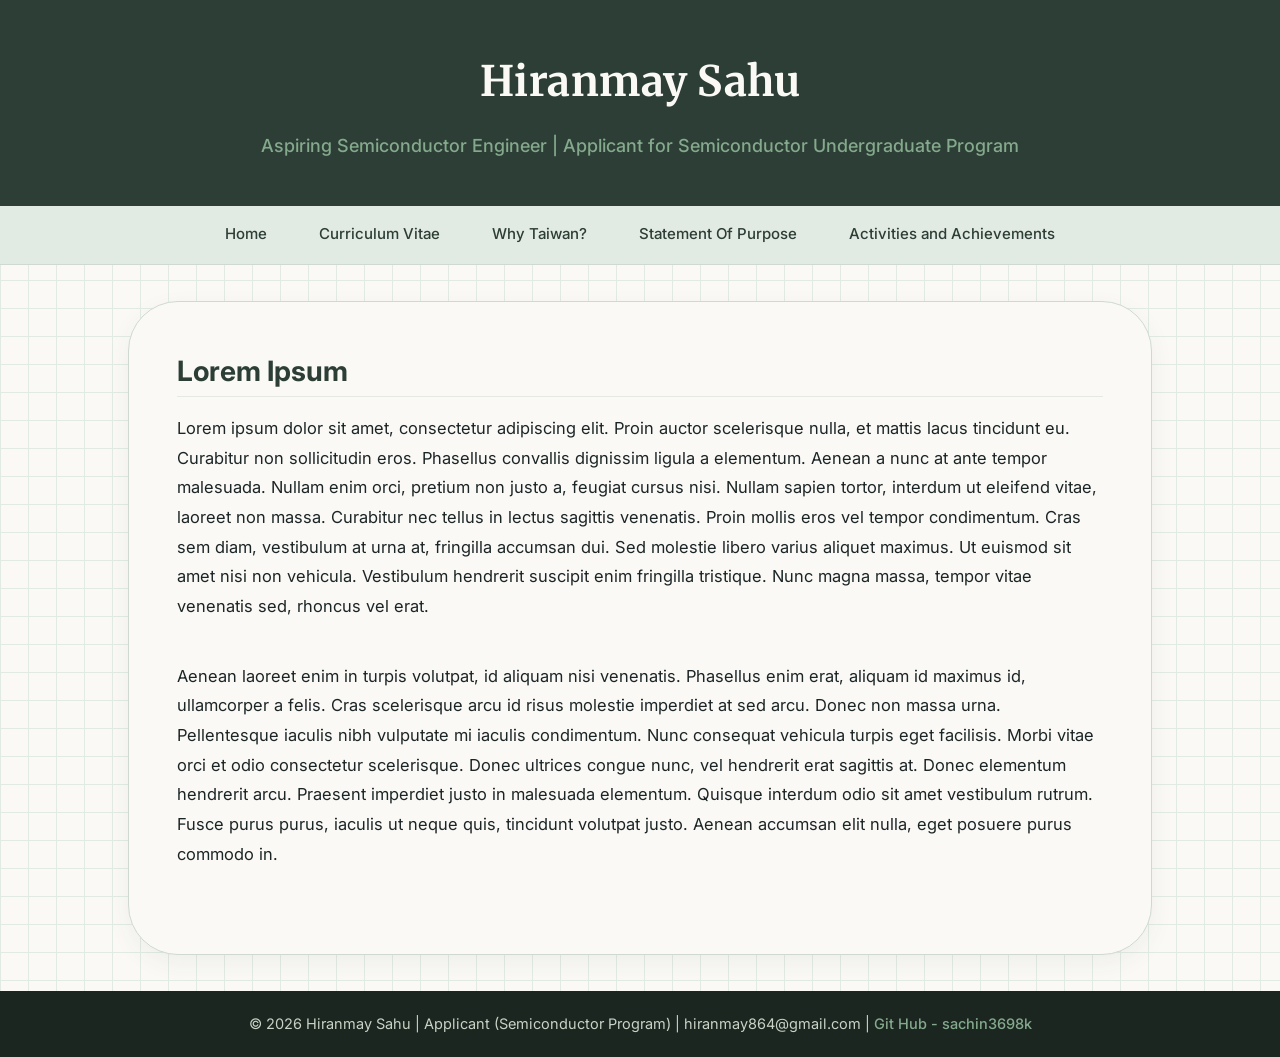
==== public/index.html @ 731693c4 "final draft" ====
<!DOCTYPE html>
<html lang="en">
<head>
<title>Hiranmay Sahu</title>
<meta charset="utf-8">
<link rel="icon" type="image/x-icon" href="android-chrome-512x512-removebg-preview.png">
<meta name="viewport" content="width=device-width, initial-scale=1">
<link rel="stylesheet" href="design.css">
</head>
<body>

<div class="header">

  <h1>Hiranmay Sahu</h1>
  <p>Aspiring Semiconductor Engineer | Applicant for Semiconductor Undergraduate Program</p>

</div>


<div class="topnav">

  <a href="https://hiranmay-sahu.tech/">Home</a>
  <a href="cv.html">Curriculum Vitae</a>
  <a href="wtaiwan.html">Why Taiwan?</a>
  <a href="sop.html">Statement Of Purpose</a>
  <a href="acheivements.html">Activities and Achievements</a>

</div>

    
<div class="row">
 <div class="column middle">

    <h2>Lorem Ipsum</h2>
    <p>Lorem ipsum dolor sit amet, consectetur adipiscing elit. Proin auctor scelerisque nulla, et mattis lacus tincidunt eu. Curabitur non sollicitudin eros. Phasellus convallis dignissim ligula a elementum. Aenean a nunc at ante tempor malesuada. Nullam enim orci, pretium non justo a, feugiat cursus nisi. Nullam sapien tortor, interdum ut eleifend vitae, laoreet non massa. Curabitur nec tellus in lectus sagittis venenatis. Proin mollis eros vel tempor condimentum. Cras sem diam, vestibulum at urna at, fringilla accumsan dui. Sed molestie libero varius aliquet maximus. Ut euismod sit amet nisi non vehicula. Vestibulum hendrerit suscipit enim fringilla tristique. Nunc magna massa, tempor vitae venenatis sed, rhoncus vel erat.</p>
      <p>Aenean laoreet enim in turpis volutpat, id aliquam nisi venenatis. Phasellus enim erat, aliquam id maximus id, ullamcorper a felis. Cras scelerisque arcu id risus molestie imperdiet at sed arcu. Donec non massa urna. Pellentesque iaculis nibh vulputate mi iaculis condimentum. Nunc consequat vehicula turpis eget facilisis. Morbi vitae orci et odio consectetur scelerisque. Donec ultrices congue nunc, vel hendrerit erat sagittis at. Donec elementum hendrerit arcu. Praesent imperdiet justo in malesuada elementum. Quisque interdum odio sit amet vestibulum rutrum. Fusce purus purus, iaculis ut neque quis, tincidunt volutpat justo. Aenean accumsan elit nulla, eget posuere purus commodo in.</p>
 
  </div>
</div>

<div class="footer">
  <p>© 2026 Hiranmay Sahu | Applicant (Semiconductor Program) | hiranmay864@gmail.com | <a href="https://github.com/sachin3698k">Git Hub - sachin3698k</a></p>
</div>
  
</body>
</html>
---- public/design.css ----
@import url('https://fonts.googleapis.com/css2?family=Inter:wght@400;500;600&family=Merriweather:wght@700&display=swap');

* {
  box-sizing: border-box;
}

body {
  margin: 0;
  background-color: #FAF9F6;
  color: #1C2526;
  font-family: 'Inter', sans-serif;
  line-height: 1.8;
  display: flex;
  flex-direction: column;
  min-height: 100vh;
  background-image: 
    linear-gradient(to right, #E2EAE4 1px, transparent 1px),
    linear-gradient(to bottom, #E2EAE4 1px, transparent 1px);
  background-size: 28px 28px;
}
/* Header */
.header {
  background-color: #2C3E35;
  padding: 44px 20px;
  text-align: center;
}

.header h1 {
  font-family: 'Merriweather', serif;
  font-size: 42px;
  color: #FAF9F6;
  margin: 0 0 10px 0;
  letter-spacing: 0.5px;
}

.header p {
  font-size: 18px;
  color: #84A98C;
  margin: 0;
  font-weight: 500;
}

/* Navigation Bar */
.topnav {
  background-color: #E2EAE4;
  border-bottom: 1px solid #CFD9D2;
  display: flex;
  justify-content: center; /* Centers links under your header */
  flex-wrap: wrap;
  gap: 12px;
  padding: 0 20px;
}

/* Navigation Links */
.topnav a {
  display: block;
  color: #2C3E35;
  text-align: center;
  padding: 14px 20px;
  text-decoration: none;
  font-weight: 500;
  font-size: 15px;
  border-bottom: 3px solid transparent;
  transition: all 0.2s ease;
}

/* Hover */
.topnav a:hover,
.topnav a.active {
  background-color: #52796F;
  color: #FAF9F6; /* Crisp off-white text for high contrast on hover */
}

/* Row Container */
.row {
  flex: 1;
  width: 100%;
}

/* Column */
.column.middle {
  width: 80%;
  max-width: 1200px;
  margin: 36px auto;
  padding: 44px 48px;
  background-color: #FAF9F6; /* Solid Alabaster card over the grid */
  border: 1px solid #CFD9D2;
  border-radius: 50px;
  box-shadow: 0 8px 24px rgba(44, 62, 53, 0.06);
}

.column.middle h2 {
  color: #2C3E35;
  font-size: 28px;
  margin-top: 0;
  margin-bottom: 0px;
  padding-bottom: 0px;
  border-bottom: 1px solid #E6E8E3;
}

.column.middle p {
  color: #1C2526;
  text-align: left;
  font-size: 16.5px;
  margin-bottom: 40px;
}

.media-row {
  display: flex;
  align-items: center;
  justify-content: space-between;
  gap: 30px;
  margin: 24px 0;
}

.media-text {
  flex: 1;
  text-align: left;
}

.media-image img {
  width: 300px;
  max-width: 100%;
  height: auto;
  border-radius: 6px;
  display: block;
}

/* mobile screens */
@media (max-width: 650px) {
  .media-row {
    flex-direction: column;
    text-align: center;
  }
}

.cvpaper {
  max-width: 960px;
  margin: 0 auto;
  background-color: #FFFFFF;
  padding: 56px 64px;
  border: 1px solid #CFD9D2;
  border-radius: 8px;
  box-shadow: 0 6px 20px rgba(0, 0, 0, 0.06);
}

/* Heading */
.cvtitle {
  text-align: center;
  font-size: 32px;
  margin-top: 0;
  margin-bottom: 40px;
  color: #2C3E35;
  text-decoration: underline;
  text-underline-offset: 8px;
}

.passportphoto {
  float: right;
  width: 135px;
  height: 170px;
  border: 2px solid #2C3E35;
  padding: 4px;
  background-color: #FAF9F6;
  margin-left: 24px;
  margin-bottom: 12px;
}

.passportphoto img {
  width: 100%;
  height: 100%;
  object-fit: cover; /* Crops photo neatly without stretching */
  display: block;
}

/* Personals */
.personalinfo p {
  margin: 16px 0;
  font-size: 17px;
}

.underline {
  text-decoration: underline;
}

/* Section Spacing */
.section {
  margin-top: 36px;
}

.sectionheading,
.sectionlabel {
  font-size: 18px;
  font-weight: 700;
  color: #2C3E35;
  margin-bottom: 16px;
}

/* Edu Qualification */
.edutable {
  width: 100%;
  border-collapse: collapse;
  margin-top: 16px;
  margin-bottom: 16px;
  font-size: 16px;
  border: 2px solid #2C3E35;
}

.edutable th,
.edutable td {
  border: 2px solid #2C3E35;
  padding: 18px 24px;
  text-align: left;
}

.edutable th {
  background-color: #E2EAE4;
  color: #2C3E35;
  font-weight: 700;
  font-size: 16.5px;
  letter-spacing: 0.3px;
}

.edutable th:nth-child(4),
.edutable td:nth-child(4),
.edutable th:nth-child(5),
.edutable td:nth-child(5) {
  text-align: center;
}

.edutable tr:nth-child(even) {
  background-color: #FAF9F6;
}

/* Language, Certification, Declaration */
.inlinesection {
  display: flex;
  flex-wrap: wrap;
  gap: 12px;
  align-items: baseline;
  font-size: 17px;
}

.inlinelistsection {
  display: flex;
  align-items: flex-start;
  gap: 18px;
  font-size: 17px;
}

.romanlist {
  margin: 0;
  padding-left: 24px;
}

.romanlist li {
  margin-bottom: 12px;
  padding-left: 6px;
}

/* Date & Place */
.cvsignoff {
  margin-top: 48px;
  text-align: right;
  font-size: 17px;
}

.cvsignoff p {
  margin: 8px 0;
}

/* adj smaller screens */
@media (max-width: 700px) {
  .cvpaper {
    padding: 30px 20px;
  }

  .inlinelistsection {
    flex-direction: column;
    gap: 8px;
  }

  .edutable {
    display: block;
    overflow-x: auto;
  }
}

/* Footer */
.footer {
  background-color: #1B2621;
  padding: 20px;
  text-align: center;
}

.footer p {
  color: #CAD2C5;
  text-align: center;
  margin: 0;
  font-size: 14.5px;
}

.footer a {
  color: #84A98C;
  text-decoration: none;
  font-weight: 500;
}

.footer a:hover {
  text-decoration: underline;
  color: #FAF9F6;
}
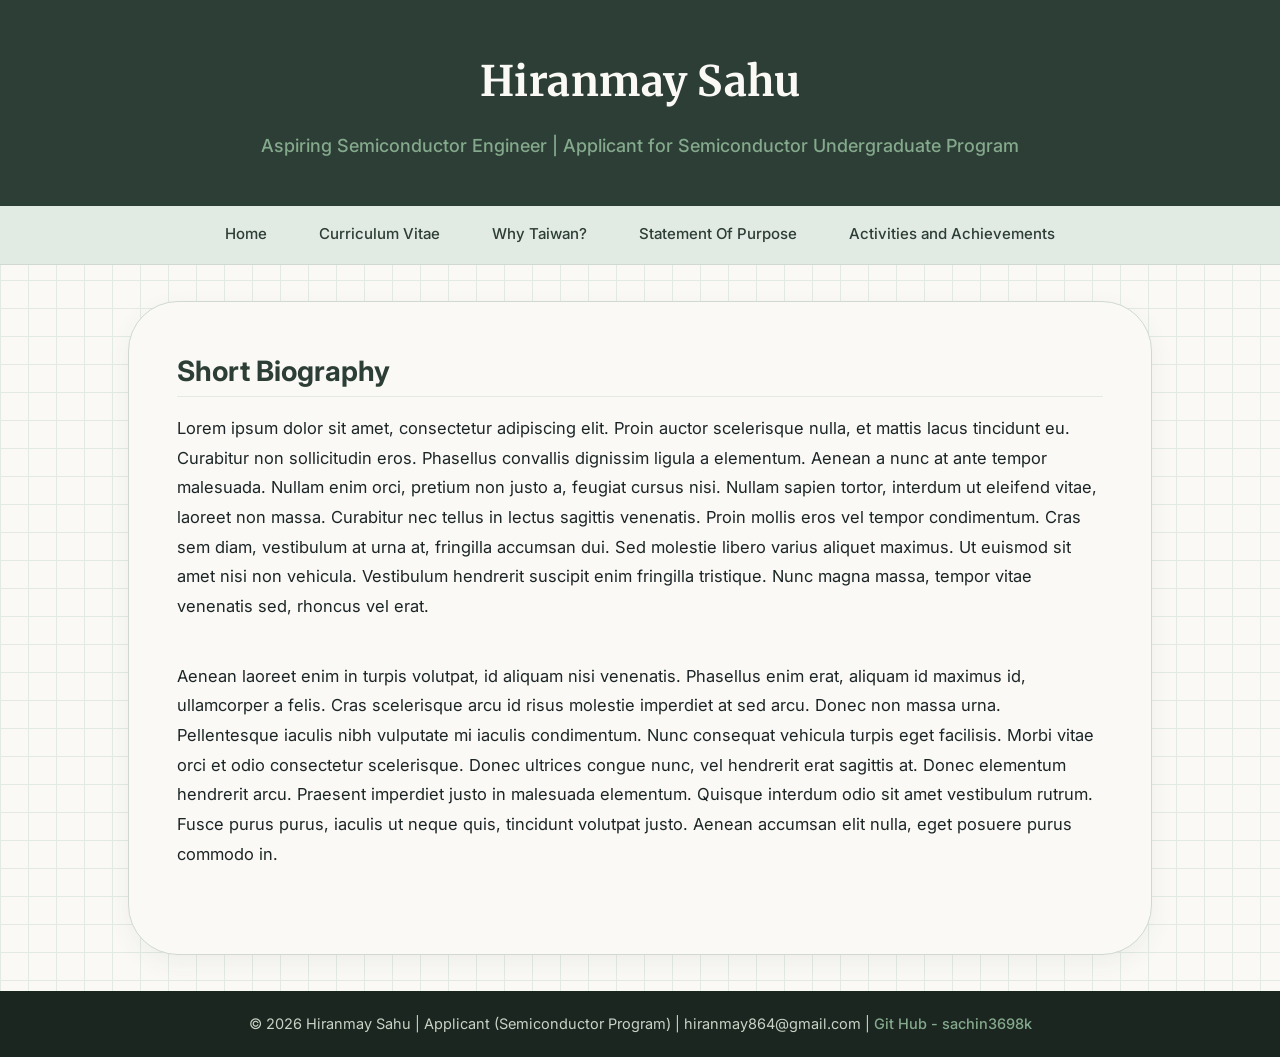
==== commit 5f57b766: "final" ====
--- a/public/index.html
+++ b/public/index.html
@@ -31,7 +31,7 @@
 <div class="row">
  <div class="column middle">
 
-    <h2>Lorem Ipsum</h2>
+    <h2>Short Biography</h2>
     <p>Lorem ipsum dolor sit amet, consectetur adipiscing elit. Proin auctor scelerisque nulla, et mattis lacus tincidunt eu. Curabitur non sollicitudin eros. Phasellus convallis dignissim ligula a elementum. Aenean a nunc at ante tempor malesuada. Nullam enim orci, pretium non justo a, feugiat cursus nisi. Nullam sapien tortor, interdum ut eleifend vitae, laoreet non massa. Curabitur nec tellus in lectus sagittis venenatis. Proin mollis eros vel tempor condimentum. Cras sem diam, vestibulum at urna at, fringilla accumsan dui. Sed molestie libero varius aliquet maximus. Ut euismod sit amet nisi non vehicula. Vestibulum hendrerit suscipit enim fringilla tristique. Nunc magna massa, tempor vitae venenatis sed, rhoncus vel erat.</p>
       <p>Aenean laoreet enim in turpis volutpat, id aliquam nisi venenatis. Phasellus enim erat, aliquam id maximus id, ullamcorper a felis. Cras scelerisque arcu id risus molestie imperdiet at sed arcu. Donec non massa urna. Pellentesque iaculis nibh vulputate mi iaculis condimentum. Nunc consequat vehicula turpis eget facilisis. Morbi vitae orci et odio consectetur scelerisque. Donec ultrices congue nunc, vel hendrerit erat sagittis at. Donec elementum hendrerit arcu. Praesent imperdiet justo in malesuada elementum. Quisque interdum odio sit amet vestibulum rutrum. Fusce purus purus, iaculis ut neque quis, tincidunt volutpat justo. Aenean accumsan elit nulla, eget posuere purus commodo in.</p>
  
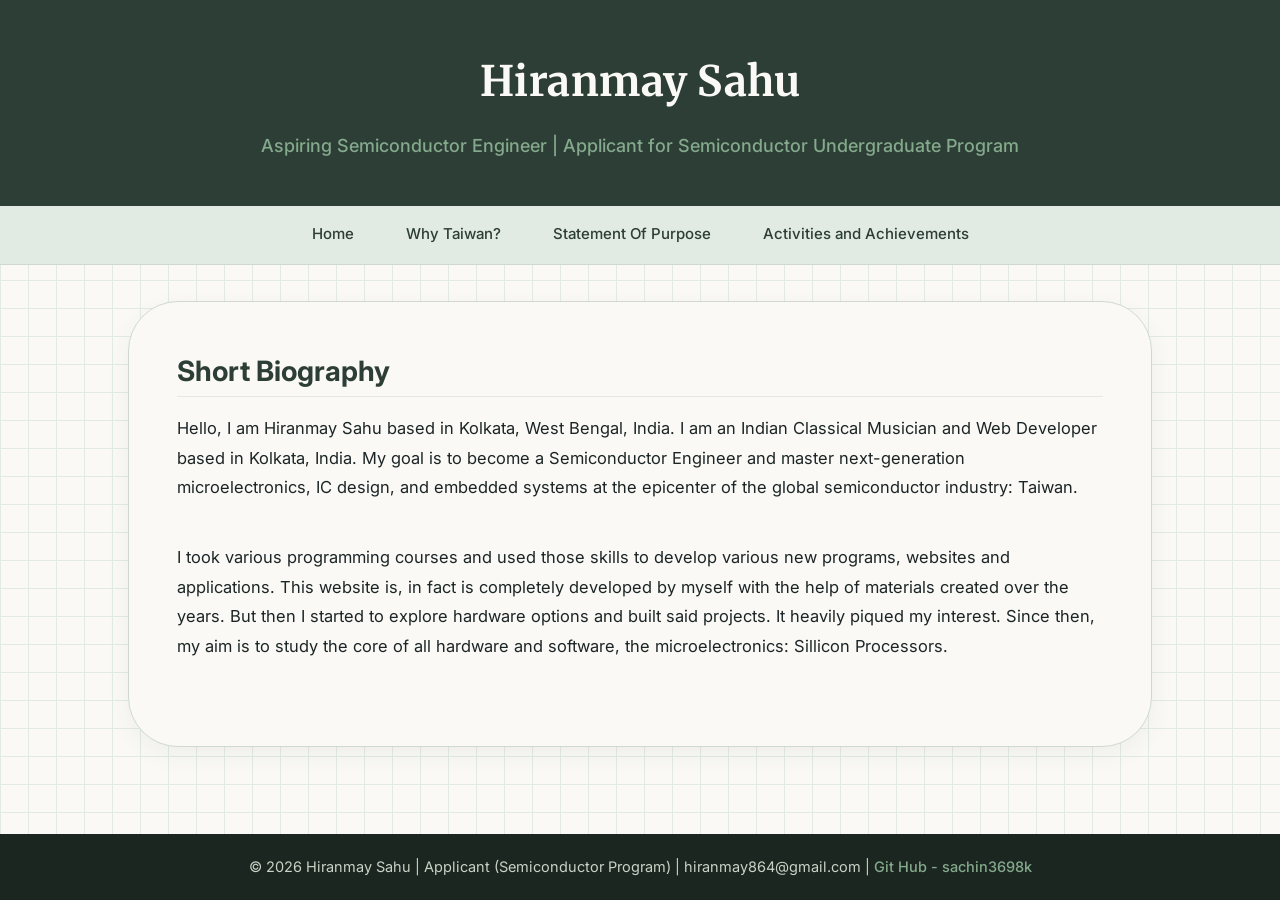
==== commit 94c7a9cd: "check" ====
--- a/public/index.html
+++ b/public/index.html
@@ -3,7 +3,7 @@
 <head>
 <title>Hiranmay Sahu</title>
 <meta charset="utf-8">
-<link rel="icon" type="image/x-icon" href="android-chrome-512x512-removebg-preview.png">
+<link rel="icon" type="image/x-icon" href="pics/android-chrome-512x512-removebg-preview.png">
 <meta name="viewport" content="width=device-width, initial-scale=1">
 <link rel="stylesheet" href="design.css">
 </head>
@@ -20,7 +20,7 @@
 <div class="topnav">
 
   <a href="https://hiranmay-sahu.tech/">Home</a>
-  <a href="cv.html">Curriculum Vitae</a>
+  <!-- <a href="cv.html">Curriculum Vitae</a> -->
   <a href="wtaiwan.html">Why Taiwan?</a>
   <a href="sop.html">Statement Of Purpose</a>
   <a href="acheivements.html">Activities and Achievements</a>
@@ -32,8 +32,9 @@
  <div class="column middle">
 
     <h2>Short Biography</h2>
-    <p>Lorem ipsum dolor sit amet, consectetur adipiscing elit. Proin auctor scelerisque nulla, et mattis lacus tincidunt eu. Curabitur non sollicitudin eros. Phasellus convallis dignissim ligula a elementum. Aenean a nunc at ante tempor malesuada. Nullam enim orci, pretium non justo a, feugiat cursus nisi. Nullam sapien tortor, interdum ut eleifend vitae, laoreet non massa. Curabitur nec tellus in lectus sagittis venenatis. Proin mollis eros vel tempor condimentum. Cras sem diam, vestibulum at urna at, fringilla accumsan dui. Sed molestie libero varius aliquet maximus. Ut euismod sit amet nisi non vehicula. Vestibulum hendrerit suscipit enim fringilla tristique. Nunc magna massa, tempor vitae venenatis sed, rhoncus vel erat.</p>
-      <p>Aenean laoreet enim in turpis volutpat, id aliquam nisi venenatis. Phasellus enim erat, aliquam id maximus id, ullamcorper a felis. Cras scelerisque arcu id risus molestie imperdiet at sed arcu. Donec non massa urna. Pellentesque iaculis nibh vulputate mi iaculis condimentum. Nunc consequat vehicula turpis eget facilisis. Morbi vitae orci et odio consectetur scelerisque. Donec ultrices congue nunc, vel hendrerit erat sagittis at. Donec elementum hendrerit arcu. Praesent imperdiet justo in malesuada elementum. Quisque interdum odio sit amet vestibulum rutrum. Fusce purus purus, iaculis ut neque quis, tincidunt volutpat justo. Aenean accumsan elit nulla, eget posuere purus commodo in.</p>
+    <p>Hello, I am Hiranmay Sahu based in Kolkata, West Bengal, India. I am an Indian Classical Musician and Web Developer based in Kolkata, India. My goal is to become a Semiconductor Engineer and master next-generation microelectronics, IC design, and embedded systems at the epicenter of the global semiconductor industry: Taiwan.</p>
+    
+    <p>I took various programming courses and used those skills to develop various new programs, websites and applications. This website is, in fact is completely developed by myself with the help of materials created over the years. But then I started to explore hardware options and built said projects. It heavily piqued my interest. Since then, my aim is to study the core of all hardware and software, the microelectronics: Sillicon Processors.</p>
  
   </div>
 </div>
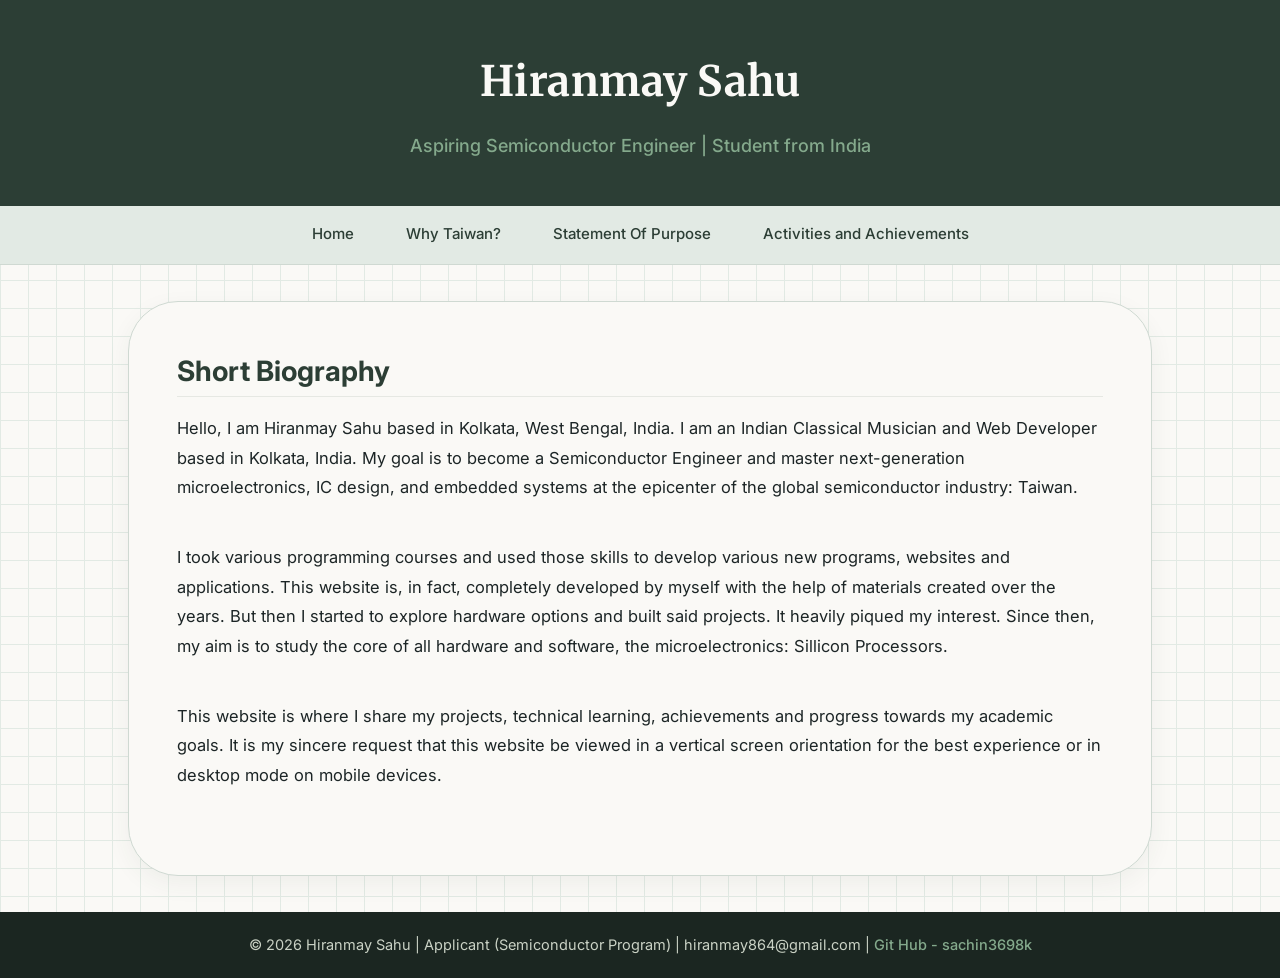
==== commit 474ddd7b: "deploy" ====
--- a/public/index.html
+++ b/public/index.html
@@ -12,7 +12,7 @@
 <div class="header">
 
   <h1>Hiranmay Sahu</h1>
-  <p>Aspiring Semiconductor Engineer | Applicant for Semiconductor Undergraduate Program</p>
+  <p>Aspiring Semiconductor Engineer | Student from India</p>
 
 </div>
 
@@ -34,8 +34,10 @@
     <h2>Short Biography</h2>
     <p>Hello, I am Hiranmay Sahu based in Kolkata, West Bengal, India. I am an Indian Classical Musician and Web Developer based in Kolkata, India. My goal is to become a Semiconductor Engineer and master next-generation microelectronics, IC design, and embedded systems at the epicenter of the global semiconductor industry: Taiwan.</p>
     
-    <p>I took various programming courses and used those skills to develop various new programs, websites and applications. This website is, in fact is completely developed by myself with the help of materials created over the years. But then I started to explore hardware options and built said projects. It heavily piqued my interest. Since then, my aim is to study the core of all hardware and software, the microelectronics: Sillicon Processors.</p>
+    <p>I took various programming courses and used those skills to develop various new programs, websites and applications. This website is, in fact, completely developed by myself with the help of materials created over the years. But then I started to explore hardware options and built said projects. It heavily piqued my interest. Since then, my aim is to study the core of all hardware and software, the microelectronics: Sillicon Processors.</p>
  
+    <p>This website is where I share my projects, technical learning, achievements and progress towards my academic goals. It is my sincere request that this website be viewed in a vertical screen orientation for the best experience or in desktop mode on mobile devices.</p>
+
   </div>
 </div>
 
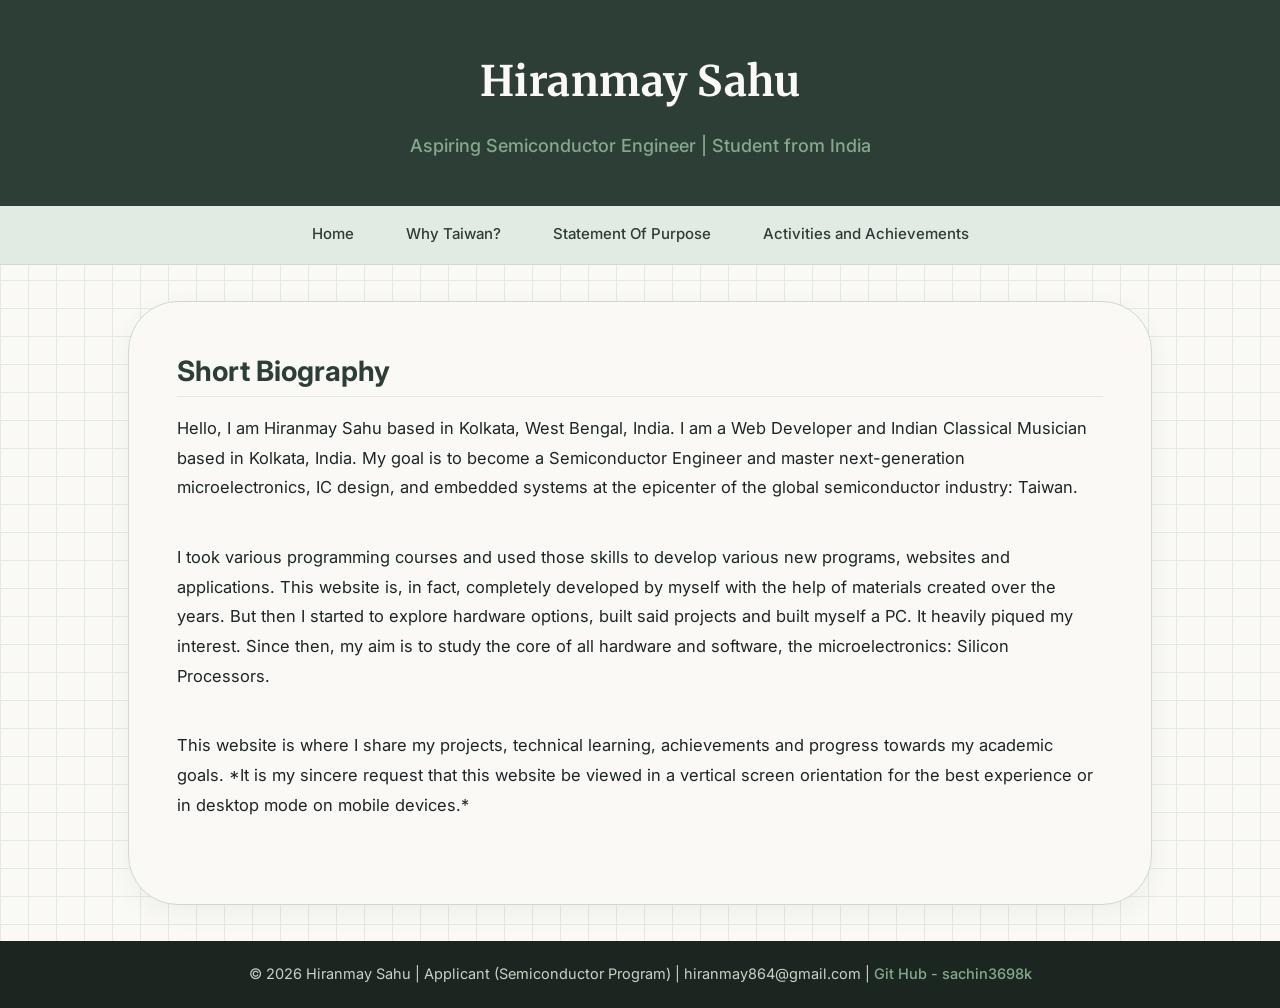
==== commit 1b2a216b: "done" ====
--- a/public/index.html
+++ b/public/index.html
@@ -32,15 +32,15 @@
  <div class="column middle">
 
     <h2>Short Biography</h2>
-    <p>Hello, I am Hiranmay Sahu based in Kolkata, West Bengal, India. I am an Indian Classical Musician and Web Developer based in Kolkata, India. My goal is to become a Semiconductor Engineer and master next-generation microelectronics, IC design, and embedded systems at the epicenter of the global semiconductor industry: Taiwan.</p>
+    <p>Hello, I am Hiranmay Sahu based in Kolkata, West Bengal, India. I am a Web Developer and Indian Classical Musician based in Kolkata, India. My goal is to become a Semiconductor Engineer and master next-generation microelectronics, IC design, and embedded systems at the epicenter of the global semiconductor industry: Taiwan.</p>
     
-    <p>I took various programming courses and used those skills to develop various new programs, websites and applications. This website is, in fact, completely developed by myself with the help of materials created over the years. But then I started to explore hardware options and built said projects. It heavily piqued my interest. Since then, my aim is to study the core of all hardware and software, the microelectronics: Sillicon Processors.</p>
+    <p>I took various programming courses and used those skills to develop various new programs, websites and applications. This website is, in fact, completely developed by myself with the help of materials created over the years. But then I started to explore hardware options, built said projects and built myself a PC. It heavily piqued my interest. Since then, my aim is to study the core of all hardware and software, the microelectronics: Silicon Processors.</p>
  
-    <p>This website is where I share my projects, technical learning, achievements and progress towards my academic goals. It is my sincere request that this website be viewed in a vertical screen orientation for the best experience or in desktop mode on mobile devices.</p>
+    <p>This website is where I share my projects, technical learning, achievements and progress towards my academic goals. *It is my sincere request that this website be viewed in a vertical screen orientation for the best experience or in desktop mode on mobile devices.*</p>
 
   </div>
 </div>
-
+  
 <div class="footer">
   <p>© 2026 Hiranmay Sahu | Applicant (Semiconductor Program) | hiranmay864@gmail.com | <a href="https://github.com/sachin3698k">Git Hub - sachin3698k</a></p>
 </div>
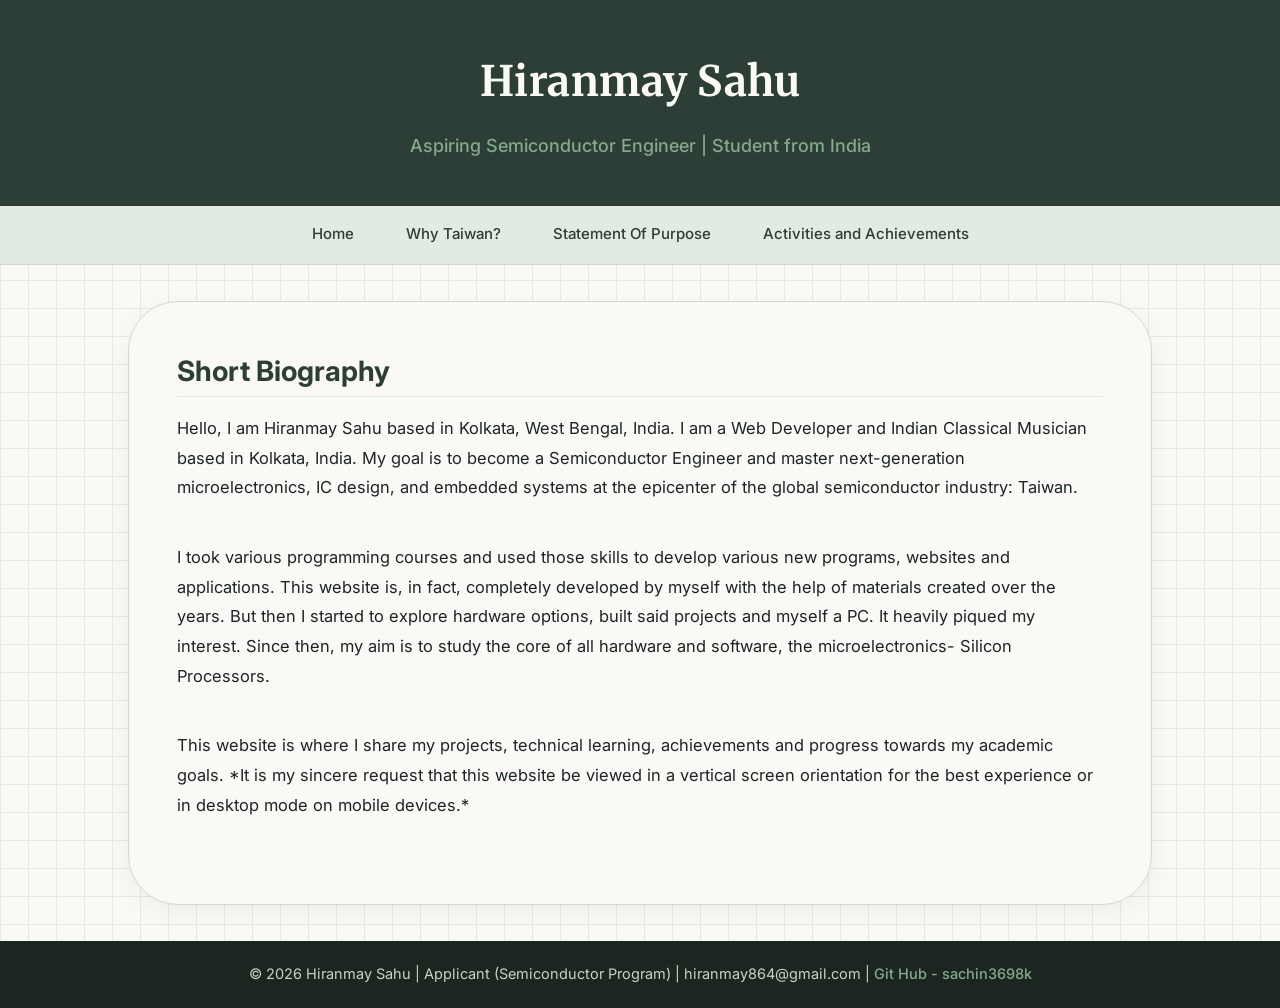
==== commit da22b5db: "12" ====
--- a/public/index.html
+++ b/public/index.html
@@ -34,7 +34,7 @@
     <h2>Short Biography</h2>
     <p>Hello, I am Hiranmay Sahu based in Kolkata, West Bengal, India. I am a Web Developer and Indian Classical Musician based in Kolkata, India. My goal is to become a Semiconductor Engineer and master next-generation microelectronics, IC design, and embedded systems at the epicenter of the global semiconductor industry: Taiwan.</p>
     
-    <p>I took various programming courses and used those skills to develop various new programs, websites and applications. This website is, in fact, completely developed by myself with the help of materials created over the years. But then I started to explore hardware options, built said projects and built myself a PC. It heavily piqued my interest. Since then, my aim is to study the core of all hardware and software, the microelectronics: Silicon Processors.</p>
+    <p>I took various programming courses and used those skills to develop various new programs, websites and applications. This website is, in fact, completely developed by myself with the help of materials created over the years. But then I started to explore hardware options, built said projects and myself a PC. It heavily piqued my interest. Since then, my aim is to study the core of all hardware and software, the microelectronics- Silicon Processors.</p>
  
     <p>This website is where I share my projects, technical learning, achievements and progress towards my academic goals. *It is my sincere request that this website be viewed in a vertical screen orientation for the best experience or in desktop mode on mobile devices.*</p>
 
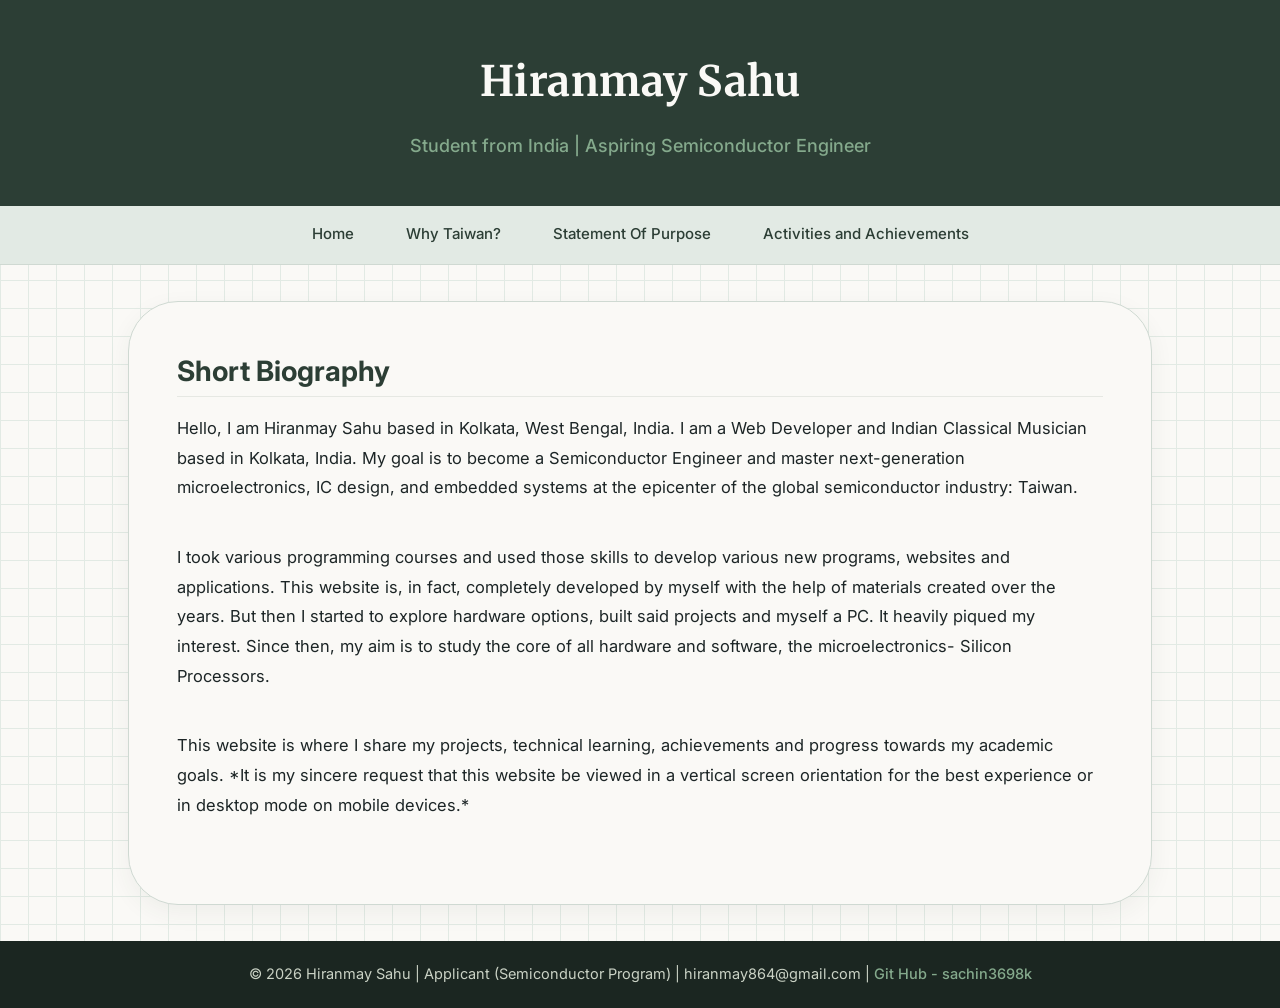
==== commit 3dc030fc: "new drf" ====
--- a/public/index.html
+++ b/public/index.html
@@ -12,7 +12,7 @@
 <div class="header">
 
   <h1>Hiranmay Sahu</h1>
-  <p>Aspiring Semiconductor Engineer | Student from India</p>
+  <p>Student from India | Aspiring Semiconductor Engineer</p>
 
 </div>
 
@@ -32,11 +32,18 @@
  <div class="column middle">
 
     <h2>Short Biography</h2>
-    <p>Hello, I am Hiranmay Sahu based in Kolkata, West Bengal, India. I am a Web Developer and Indian Classical Musician based in Kolkata, India. My goal is to become a Semiconductor Engineer and master next-generation microelectronics, IC design, and embedded systems at the epicenter of the global semiconductor industry: Taiwan.</p>
+    <p>Hello, I am Hiranmay Sahu based in Kolkata, West Bengal, India. I am a Web Developer and Indian Classical Musician 
+      based in Kolkata, India. My goal is to become a Semiconductor Engineer and master next-generation microelectronics, 
+      IC design, and embedded systems at the epicenter of the global semiconductor industry: Taiwan.</p>
     
-    <p>I took various programming courses and used those skills to develop various new programs, websites and applications. This website is, in fact, completely developed by myself with the help of materials created over the years. But then I started to explore hardware options, built said projects and myself a PC. It heavily piqued my interest. Since then, my aim is to study the core of all hardware and software, the microelectronics- Silicon Processors.</p>
+    <p>I took various programming courses and used those skills to develop various new programs, websites and applications. 
+      This website is, in fact, completely developed by myself with the help of materials created over the years. But then 
+      I started to explore hardware options, built said projects and myself a PC. It heavily piqued my interest. Since then, 
+      my aim is to study the core of all hardware and software, the microelectronics- Silicon Processors.</p>
  
-    <p>This website is where I share my projects, technical learning, achievements and progress towards my academic goals. *It is my sincere request that this website be viewed in a vertical screen orientation for the best experience or in desktop mode on mobile devices.*</p>
+    <p>This website is where I share my projects, technical learning, achievements and progress towards my academic goals. 
+      *It is my sincere request that this website be viewed in a vertical screen orientation for the best experience or in 
+      desktop mode on mobile devices.*</p>
 
   </div>
 </div>
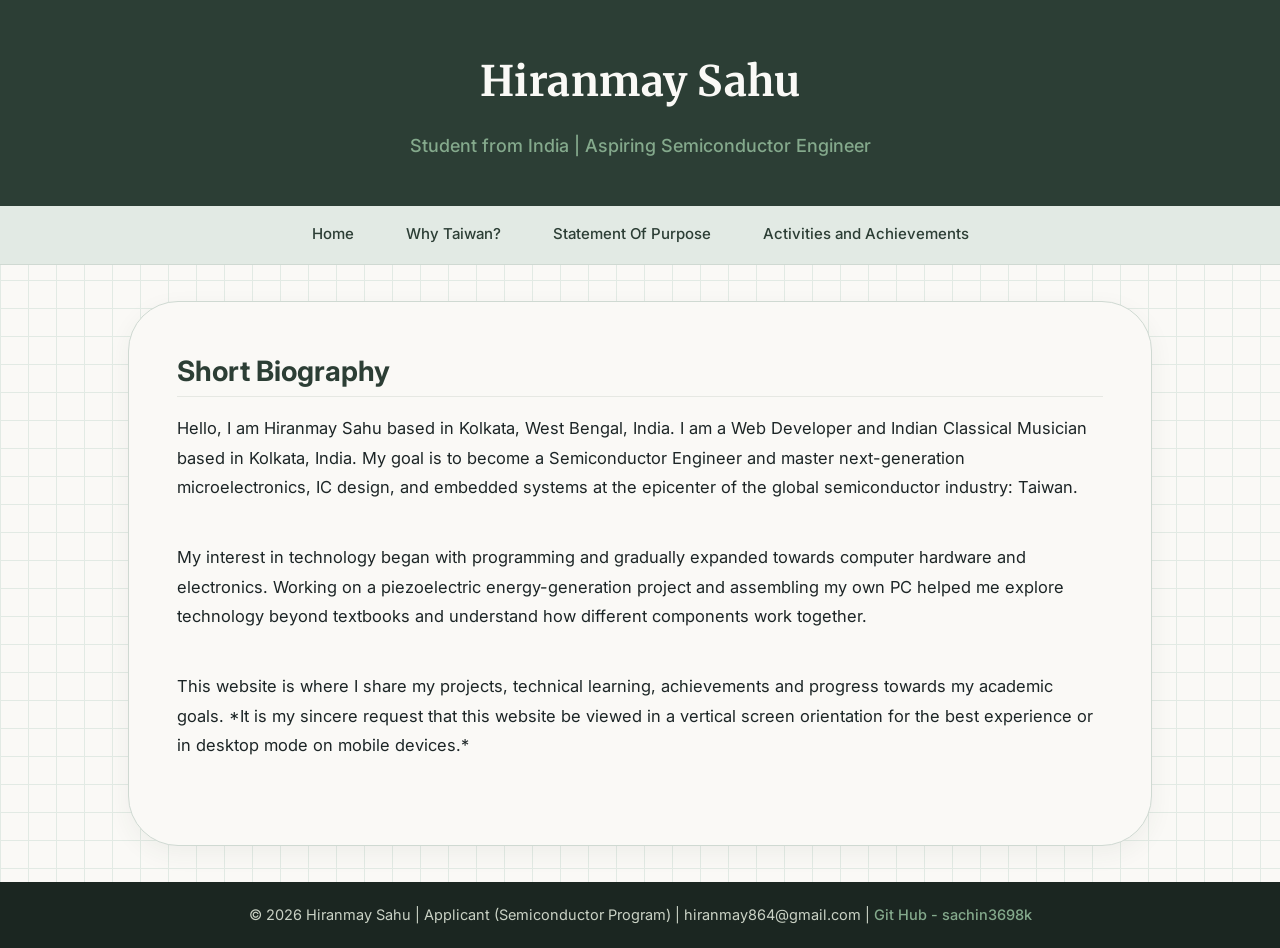
==== commit 02bc221f: "final" ====
--- a/public/index.html
+++ b/public/index.html
@@ -36,10 +36,9 @@
       based in Kolkata, India. My goal is to become a Semiconductor Engineer and master next-generation microelectronics, 
       IC design, and embedded systems at the epicenter of the global semiconductor industry: Taiwan.</p>
     
-    <p>I took various programming courses and used those skills to develop various new programs, websites and applications. 
-      This website is, in fact, completely developed by myself with the help of materials created over the years. But then 
-      I started to explore hardware options, built said projects and myself a PC. It heavily piqued my interest. Since then, 
-      my aim is to study the core of all hardware and software, the microelectronics- Silicon Processors.</p>
+    <p>My interest in technology began with programming and gradually expanded towards computer hardware and electronics. 
+      Working on a piezoelectric energy-generation project and assembling my own PC helped me explore technology beyond 
+      textbooks and understand how different components work together.</p>
  
     <p>This website is where I share my projects, technical learning, achievements and progress towards my academic goals. 
       *It is my sincere request that this website be viewed in a vertical screen orientation for the best experience or in 
